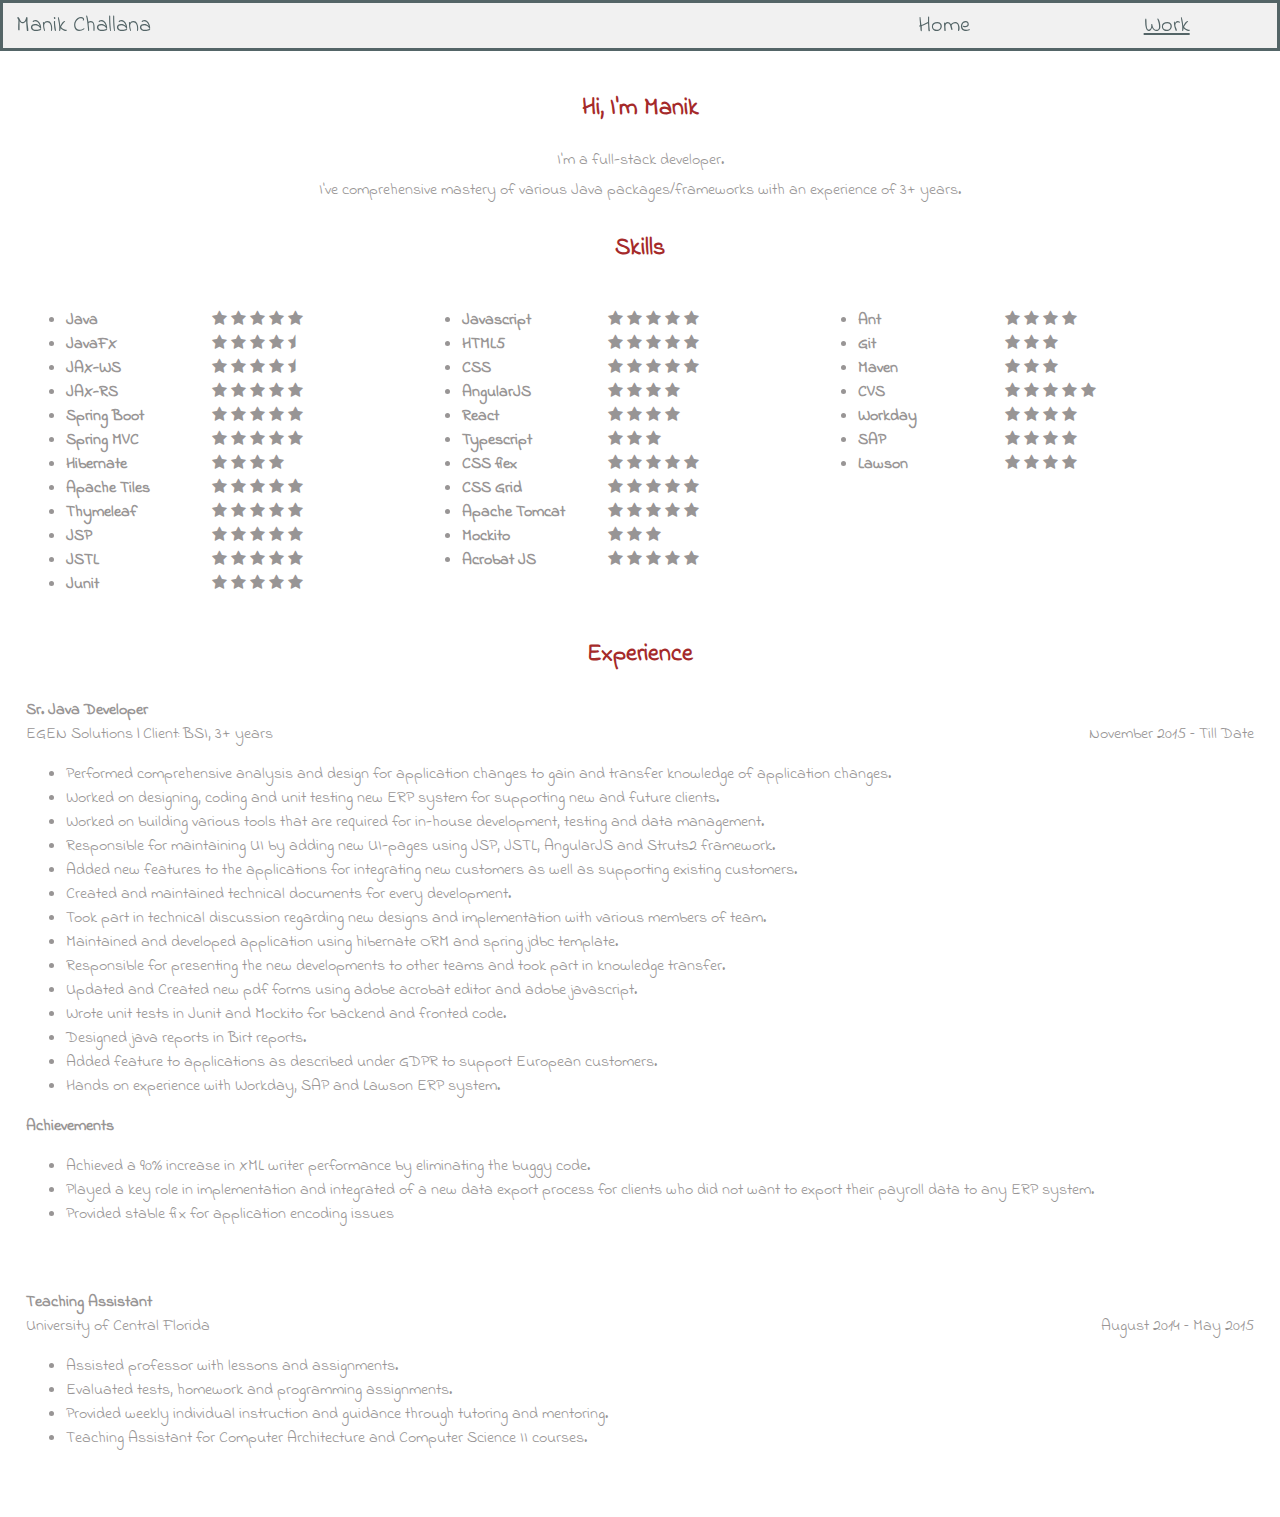
==== resume.html @ 273006be "initial commit" ====
<!DOCTYPE html />

<html>

<head>
<title>Manik's Resume</title>
<link href="css/resume.css" rel="stylesheet" type="text/css"/>
<link rel="stylesheet" href="https://cdnjs.cloudflare.com/ajax/libs/font-awesome/4.7.0/css/font-awesome.min.css">
<link href="https://fonts.googleapis.com/css?family=Indie+Flower" rel="stylesheet">
</head>

<body>
        <header>
            <span>Manik Challana</span>
            <span>
                <a href='/'>Home</a>
                <a href='#'>Work</a>
            </span>
        </header>
    
    <main class='group' id='content'>
        <article>
            <h2>Hi, I'm Manik</h2>
            <p>I'm a full-stack developer.</p>
            <p style='text-align: center;'>
                I've comprehensive mastery of various Java packages/frameworks with an experience of 3+ years.
            </p>
        </article>
        
        <h2>Skills</h2>
        <article class='skills'>
            <ul>
                <li>
                    <span class='skill'>Java</span>
                    <span>
                        <span class="fa fa-star"></span>
                        <span class="fa fa-star"></span>
                        <span class="fa fa-star"></span>
                        <span class="fa fa-star"></span>
                        <span class="fa fa-star"></span>
                    </span>
                </li>
                <li>
                    <span class='skill'>JavaFX</span>
                    <span>
                        <span class="fa fa-star"></span>
                        <span class="fa fa-star"></span>
                        <span class="fa fa-star"></span>
                        <span class="fa fa-star"></span>
                        <span class="fa fa-star-half"></span>
                    </span>
                </li>
                <li>
                    <span class='skill'>JAX-WS</span>  
                    <span>
                        <span class="fa fa-star"></span>
                        <span class="fa fa-star"></span>
                        <span class="fa fa-star"></span>
                        <span class="fa fa-star"></span>
                        <span class="fa fa-star-half"></span>
                    </span>
                </li>
                <li>
                    <span class='skill'>JAX-RS</span>  
                    <span>
                        <span class="fa fa-star"></span>
                        <span class="fa fa-star"></span>
                        <span class="fa fa-star"></span>
                        <span class="fa fa-star"></span>
                        <span class="fa fa-star"></span>
                    </span>
                </li>
                <li>
                    <span class='skill'>Spring Boot</span>  
                    <span>
                        <span class="fa fa-star"></span>
                        <span class="fa fa-star"></span>
                        <span class="fa fa-star"></span>
                        <span class="fa fa-star"></span>
                        <span class="fa fa-star"></span>
                    </span>
                </li>
                <li>
                    <span class='skill'>Spring MVC</span>  
                    <span>
                        <span class="fa fa-star"></span>
                        <span class="fa fa-star"></span>
                        <span class="fa fa-star"></span>
                        <span class="fa fa-star"></span>
                        <span class="fa fa-star"></span>
                    </span>
                </li>
                <li>
                    <span class='skill'>Hibernate</span>  
                    <span>
                        <span class="fa fa-star"></span>
                        <span class="fa fa-star"></span>
                        <span class="fa fa-star"></span>
                        <span class="fa fa-star"></span>
                    </span>
                </li>
                <li>
                    <span class='skill'>Apache Tiles</span>  
                    <span>
                        <span class="fa fa-star"></span>
                        <span class="fa fa-star"></span>
                        <span class="fa fa-star"></span>
                        <span class="fa fa-star"></span>
                        <span class="fa fa-star"></span>
                    </span>
                </li>
                <li>
                    <span class='skill'>Thymeleaf</span>  
                    <span>
                        <span class="fa fa-star"></span>
                        <span class="fa fa-star"></span>
                        <span class="fa fa-star"></span>
                        <span class="fa fa-star"></span>
                        <span class="fa fa-star"></span>
                    </span>
                </li>
                <li>
                    <span class='skill'>JSP</span>  
                    <span>
                        <span class="fa fa-star"></span>
                        <span class="fa fa-star"></span>
                        <span class="fa fa-star"></span>
                        <span class="fa fa-star"></span>
                        <span class="fa fa-star"></span>
                    </span>
                </li>
                <li>
                    <span class='skill'>JSTL</span>  
                    <span>
                        <span class="fa fa-star"></span>
                        <span class="fa fa-star"></span>
                        <span class="fa fa-star"></span>
                        <span class="fa fa-star"></span>
                        <span class="fa fa-star"></span>
                    </span>
                </li>
                <li>
                    <span class='skill'>Junit</span>  
                    <span>
                        <span class="fa fa-star"></span>
                        <span class="fa fa-star"></span>
                        <span class="fa fa-star"></span>
                        <span class="fa fa-star"></span>
                        <span class="fa fa-star"></span>
                    </span>
                </li>
            </ul>
            
            <ul>
                <li>
                    <span class='skill'>Javascript</span>  
                    <span>
                        <span class="fa fa-star"></span>
                        <span class="fa fa-star"></span>
                        <span class="fa fa-star"></span>
                        <span class="fa fa-star"></span>
                        <span class="fa fa-star"></span>
                    </span>
                </li>
                <li>
                    <span class='skill'>HTML5</span>  
                    <span>
                        <span class="fa fa-star"></span>
                        <span class="fa fa-star"></span>
                        <span class="fa fa-star"></span>
                        <span class="fa fa-star"></span>
                        <span class="fa fa-star"></span>
                    </span>
                </li>
                <li>
                    <span class='skill'>CSS</span>  
                    <span>
                        <span class="fa fa-star"></span>
                        <span class="fa fa-star"></span>
                        <span class="fa fa-star"></span>
                        <span class="fa fa-star"></span>
                        <span class="fa fa-star"></span>
                    </span>
                </li>
                <li>
                    <span class='skill'>AngularJS</span>  
                    <span>
                        <span class="fa fa-star"></span>
                        <span class="fa fa-star"></span>
                        <span class="fa fa-star"></span>
                        <span class="fa fa-star"></span>
                    </span>
                </li>
                <li>
                    <span class='skill'>React</span>  
                    <span>
                        <span class="fa fa-star"></span>
                        <span class="fa fa-star"></span>
                        <span class="fa fa-star"></span>
                        <span class="fa fa-star"></span>
                    </span>
                </li>
                <li>
                    <span class='skill'>Typescript</span>  
                   <span>
                        <span class="fa fa-star"></span>
                        <span class="fa fa-star"></span>
                        <span class="fa fa-star"></span>
                    </span>
                </li>
                <li>
                    <span class='skill'>CSS flex</span>  
                   <span>
                        <span class="fa fa-star"></span>
                        <span class="fa fa-star"></span>
                        <span class="fa fa-star"></span>
                        <span class="fa fa-star"></span>
                        <span class="fa fa-star"></span>
                    </span>
                </li>
                <li>
                    <span class='skill'>CSS Grid</span>  
                   <span>
                        <span class="fa fa-star"></span>
                        <span class="fa fa-star"></span>
                        <span class="fa fa-star"></span>
                        <span class="fa fa-star"></span>
                        <span class="fa fa-star"></span>
                    </span>
                </li>
                <li>
                    <span class='skill'>Apache Tomcat</span>  
                    <span>
                        <span class="fa fa-star"></span>
                        <span class="fa fa-star"></span>
                        <span class="fa fa-star"></span>
                        <span class="fa fa-star"></span>
                        <span class="fa fa-star"></span>
                    </span>
                </li>
                <li>
                    <span class='skill'>Mockito</span>  
                    <span>
                        <span class="fa fa-star"></span>
                        <span class="fa fa-star"></span>
                        <span class="fa fa-star"></span>
                    </span>
                </li>
                <li>
                    <span class='skill'>Acrobat JS</span>  
                    <span>
                        <span class="fa fa-star"></span>
                        <span class="fa fa-star"></span>
                        <span class="fa fa-star"></span>
                        <span class="fa fa-star"></span>
                        <span class="fa fa-star"></span>
                    </span>
                </li>
            </ul>
            
            <ul>
                <li>
                    <span class='skill'>Ant</span>  
                     <span>
                        <span class="fa fa-star"></span>
                        <span class="fa fa-star"></span>
                        <span class="fa fa-star"></span>
                        <span class="fa fa-star"></span>
                    </span>
                </li>
                <li>
                    <span class='skill'>Git</span>  
                     <span>
                        <span class="fa fa-star"></span>
                        <span class="fa fa-star"></span>
                        <span class="fa fa-star"></span>
                    </span>
                </li>
                <li>
                    <span class='skill'>Maven</span>  
                    <span>
                        <span class="fa fa-star"></span>
                        <span class="fa fa-star"></span>
                        <span class="fa fa-star"></span>
                    </span>
                </li>
                <li>
                    <span class='skill'>CVS</span>  
                    <span>
                        <span class="fa fa-star"></span>
                        <span class="fa fa-star"></span>
                        <span class="fa fa-star"></span>
                        <span class="fa fa-star"></span>
                        <span class="fa fa-star"></span>
                    </span>
                </li>
                <li>
                    <span class='skill'>Workday</span>  
                    <span>
                        <span class="fa fa-star"></span>
                        <span class="fa fa-star"></span>
                        <span class="fa fa-star"></span>
                        <span class="fa fa-star"></span>
                    </span>
                </li>
                <li>
                    <span class='skill'>SAP</span>  
                    <span>
                        <span class="fa fa-star"></span>
                        <span class="fa fa-star"></span>
                        <span class="fa fa-star"></span>
                        <span class="fa fa-star"></span>
                    </span>
                </li>
                <li>
                    <span class='skill'>Lawson</span>  
                    <span>
                        <span class="fa fa-star"></span>
                        <span class="fa fa-star"></span>
                        <span class="fa fa-star"></span>
                        <span class="fa fa-star"></span>
                    </span>
                </li>
            </ul>
        </article>
        <h2>Experience</h2>
        <article class='experience'>
        <div><strong>Sr. Java Developer</strong></div> 
        <div>
            <span>EGEN Solutions | Client: BSI, 3+ years</span>	         <span>November 2015 – Till Date</span>
        </div>
        
        <div>
            <ul>
        <li>
            Performed comprehensive analysis and design for application changes to gain and transfer knowledge of application changes.
        </li>
        <li>
            Worked on designing, coding and unit testing new ERP system for supporting new and future clients.
        </li>
        <li>
            Worked on building various tools that are required for in-house development, testing and data management. 
        </li>
        <li>
            Responsible for maintaining UI by adding new UI-pages using JSP, JSTL, AngularJS and Struts2 framework.
        </li>
        <li>
            Added new features to the applications for integrating new customers as well as supporting existing customers. 
        </li>
        <li>
            Created and maintained technical documents for every development. 
        </li>
        <li>
            Took part in technical discussion regarding new designs and implementation with various members of team.    
        </li>
        <li>
            Maintained and developed application using hibernate ORM and spring jdbc template.
        </li>
        <li>
            Responsible for presenting the new developments to other teams and took part in knowledge transfer.    
        </li>
        <li>
            Updated and Created new pdf forms using adobe acrobat editor and adobe javascript.
        </li>
        <li>
            Wrote unit tests in Junit and Mockito for backend and fronted code.
        </li>
        <li>
            Designed java reports in Birt reports.
        </li>
        <li>
            Added feature to applications as described under GDPR to support European customers.
        </li>
        <li>
            Hands on experience with Workday, SAP and Lawson ERP system.
        </li>
    </ul>
        </div>
    <div><strong>Achievements</strong></div>
        <ul>
            <li>
                Achieved a 90% increase in XML writer performance by eliminating the buggy code.
            </li>    
            <li>
                Played a key role in implementation and integrated of a new data export process for clients who did not want to export their payroll data to any ERP system. 
            </li>    
            <li>
                Provided stable fix for application encoding issues
            </li>
        </ul>
        
        <br/>
        <br/>
        
        <div><strong>Teaching Assistant</strong></div> 
        <div>
            <span>University of Central Florida</span>	         <span>August 2014 – May 2015</span>
        </div>
        
        <ul>
            <li> Assisted professor with lessons and assignments.</li>
            <li>Evaluated tests, homework and programming assignments.</li>
            <li>
                Provided weekly individual instruction and guidance through tutoring and mentoring.
            </li>
            <li>
                Teaching Assistant for Computer Architecture and Computer Science II courses.
            </li> 

        </ul>
            
    </article>
        
        
    <article>

    </article>
        
    </main>
    
</body>
    
    
 </html>
---- css/resume.css ----
html, body {
    margin:0;
    padding:0;
    width:100%;
    height:100%;
    font-family: 'Indie Flower', cursive;
}

.group{
    width: 100%;
    position: absolute;
    top:5%;
}

header{
    width:99.5%;
    height: 5%;
    display: flex;
    color: #546567;
    justify-content: space-between;
    position: fixed;
    border:3px solid #546567;
    z-index: 100;
    background-color: rgba(234, 234, 234, 0.65);
}

header>span{
    font-size: 2.5vh;
    flex-basis: 35%; 
    display: flex;
    align-items: center;
    justify-content: space-around;
}

header>span:first-of-type{
    justify-content: flex-start;
    margin-left: 1%;
}

header>span>a{
    color: #546567;
      display:flex;
    justify-content: center;
}

header>span>a:first-child{
    text-decoration: none;
}

header:nth-of-type(1)>span>a:hover{
    color:tomato;
}

article{
    color:#989595;
    display: flex;
    flex-direction: column;
    align-items: center;
    margin:2%;
}

article>p{
    margin:3px;
}

.skills{
    display: flex;
    flex-direction: row;
    flex-wrap: wrap;
    justify-content: flex-start;
}


.skills>ul{
    align-self:stretch;
    flex-basis: 29%;
}

.skill{
    font-weight: 900;
    display: inline-block;
    width: 40%;
}

.experience{
    align-items: flex-start;
}

.experience>div{
    width: 100%;
    display: flex;
}

.experience>div>span{
    display: inline-block;
    width: 100%;
    display: flex;
}

.experience>div>span:last-child{
    justify-content: flex-end;
}

li:hover{
    color:brown;
}

h2{
    text-align: center;
    color: brown;
}

@media only screen and (max-width: 768px) {
  .skills>ul{
    flex-basis: 100%;
    }
    article{
        font-size: 2.5vh;
    }    
}
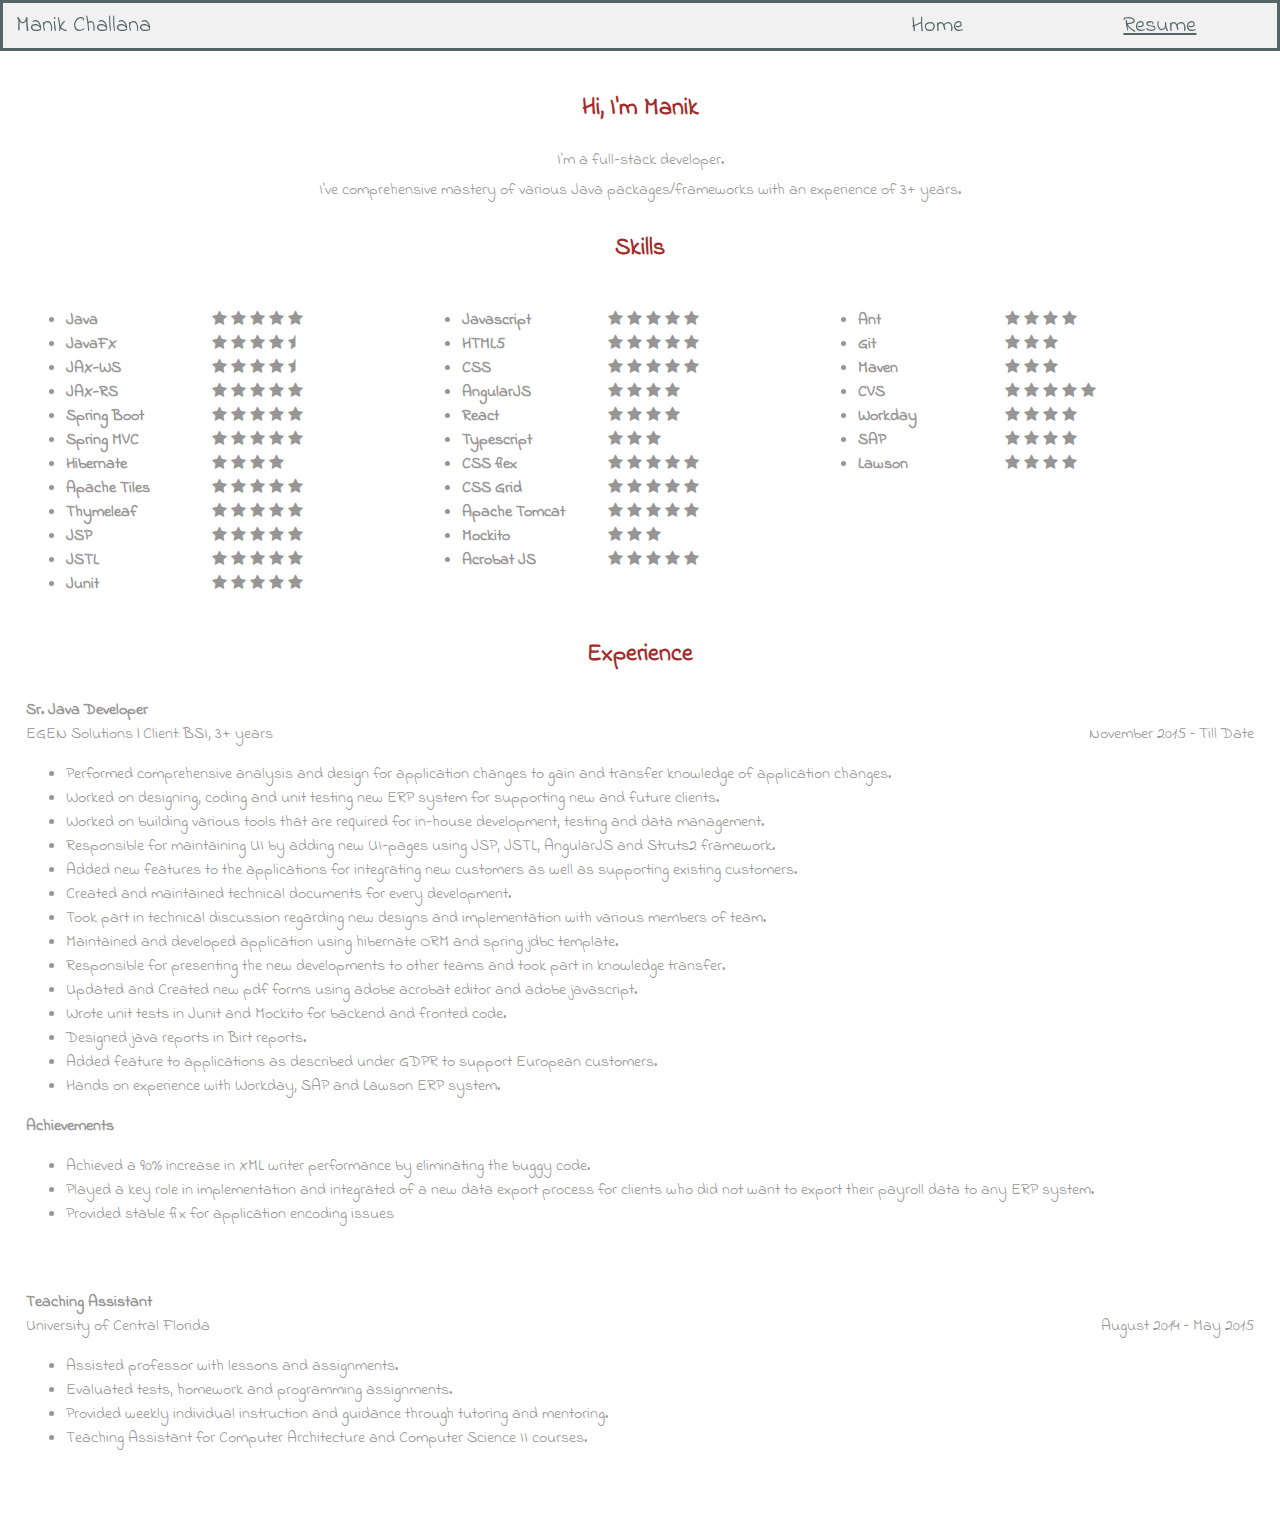
==== commit 5ea1d8ba: "Update resume.html" ====
--- a/resume.html
+++ b/resume.html
@@ -4,6 +4,7 @@
 
 <head>
 <title>Manik's Resume</title>
+<meta name="viewport" content="initial-scale=1, maximum-scale=1">
 <link href="css/resume.css" rel="stylesheet" type="text/css"/>
 <link rel="stylesheet" href="https://cdnjs.cloudflare.com/ajax/libs/font-awesome/4.7.0/css/font-awesome.min.css">
 <link href="https://fonts.googleapis.com/css?family=Indie+Flower" rel="stylesheet">
@@ -13,8 +14,8 @@
         <header>
             <span>Manik Challana</span>
             <span>
-                <a href='/'>Home</a>
-                <a href='#'>Work</a>
+                <a href='/resume'>Home</a>
+                <a href='#'>Resume</a>
             </span>
         </header>
     
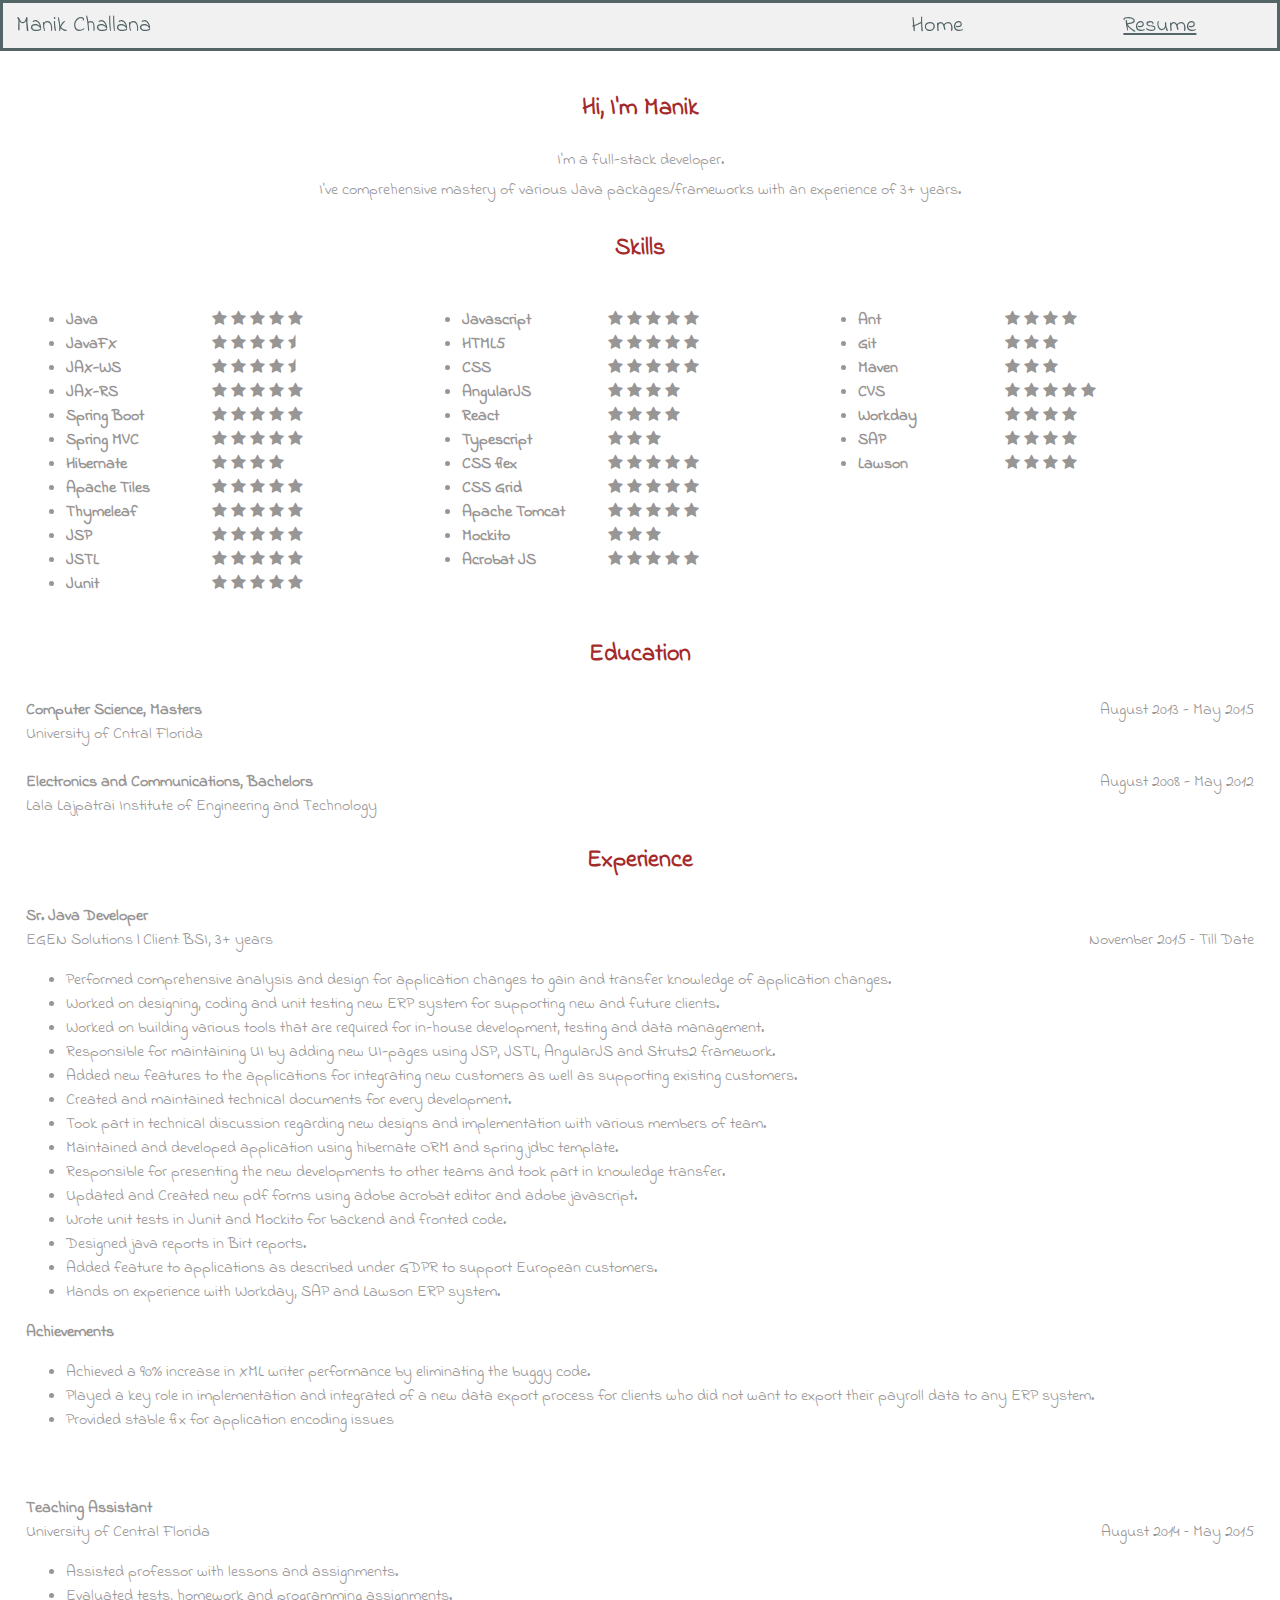
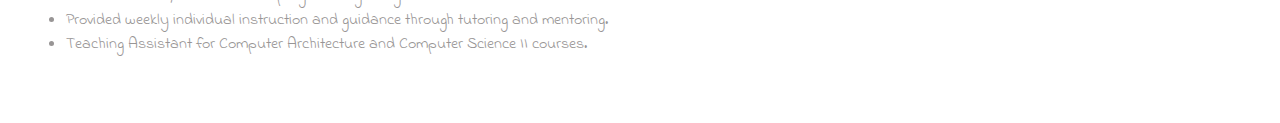
==== commit b66268d0: "added education" ====
--- a/resume.html
+++ b/resume.html
@@ -324,6 +324,26 @@
                 </li>
             </ul>
         </article>
+        
+        <h2>Education</h2>
+        <article class='edu'>
+        <div>
+            <span><strong>Computer Science, Masters</strong></span>
+            <span>August 2013 - May 2015</span>
+        </div>
+        <div>University of Cntral Florida</div>
+        
+            <br/>
+            
+        <div>
+            <span><strong>Electronics and Communications, Bachelors</strong></span>
+            <span>August 2008 - May 2012</span>
+        </div>
+        <div>Lala Lajpatrai Institute of Engineering and Technology</div>
+
+        </article>
+        
+        
         <h2>Experience</h2>
         <article class='experience'>
         <div><strong>Sr. Java Developer</strong></div> 
--- a/css/resume.css
+++ b/css/resume.css
@@ -86,18 +86,19 @@
     align-items: flex-start;
 }
 
-.experience>div{
+
+.experience>div, .edu>div{
     width: 100%;
     display: flex;
 }
 
-.experience>div>span{
+.experience>div>span, .edu>div>span{
     display: inline-block;
     width: 100%;
     display: flex;
 }
 
-.experience>div>span:last-child{
+.experience>div>span:last-child, .edu>div>span:last-child{
     justify-content: flex-end;
 }
 
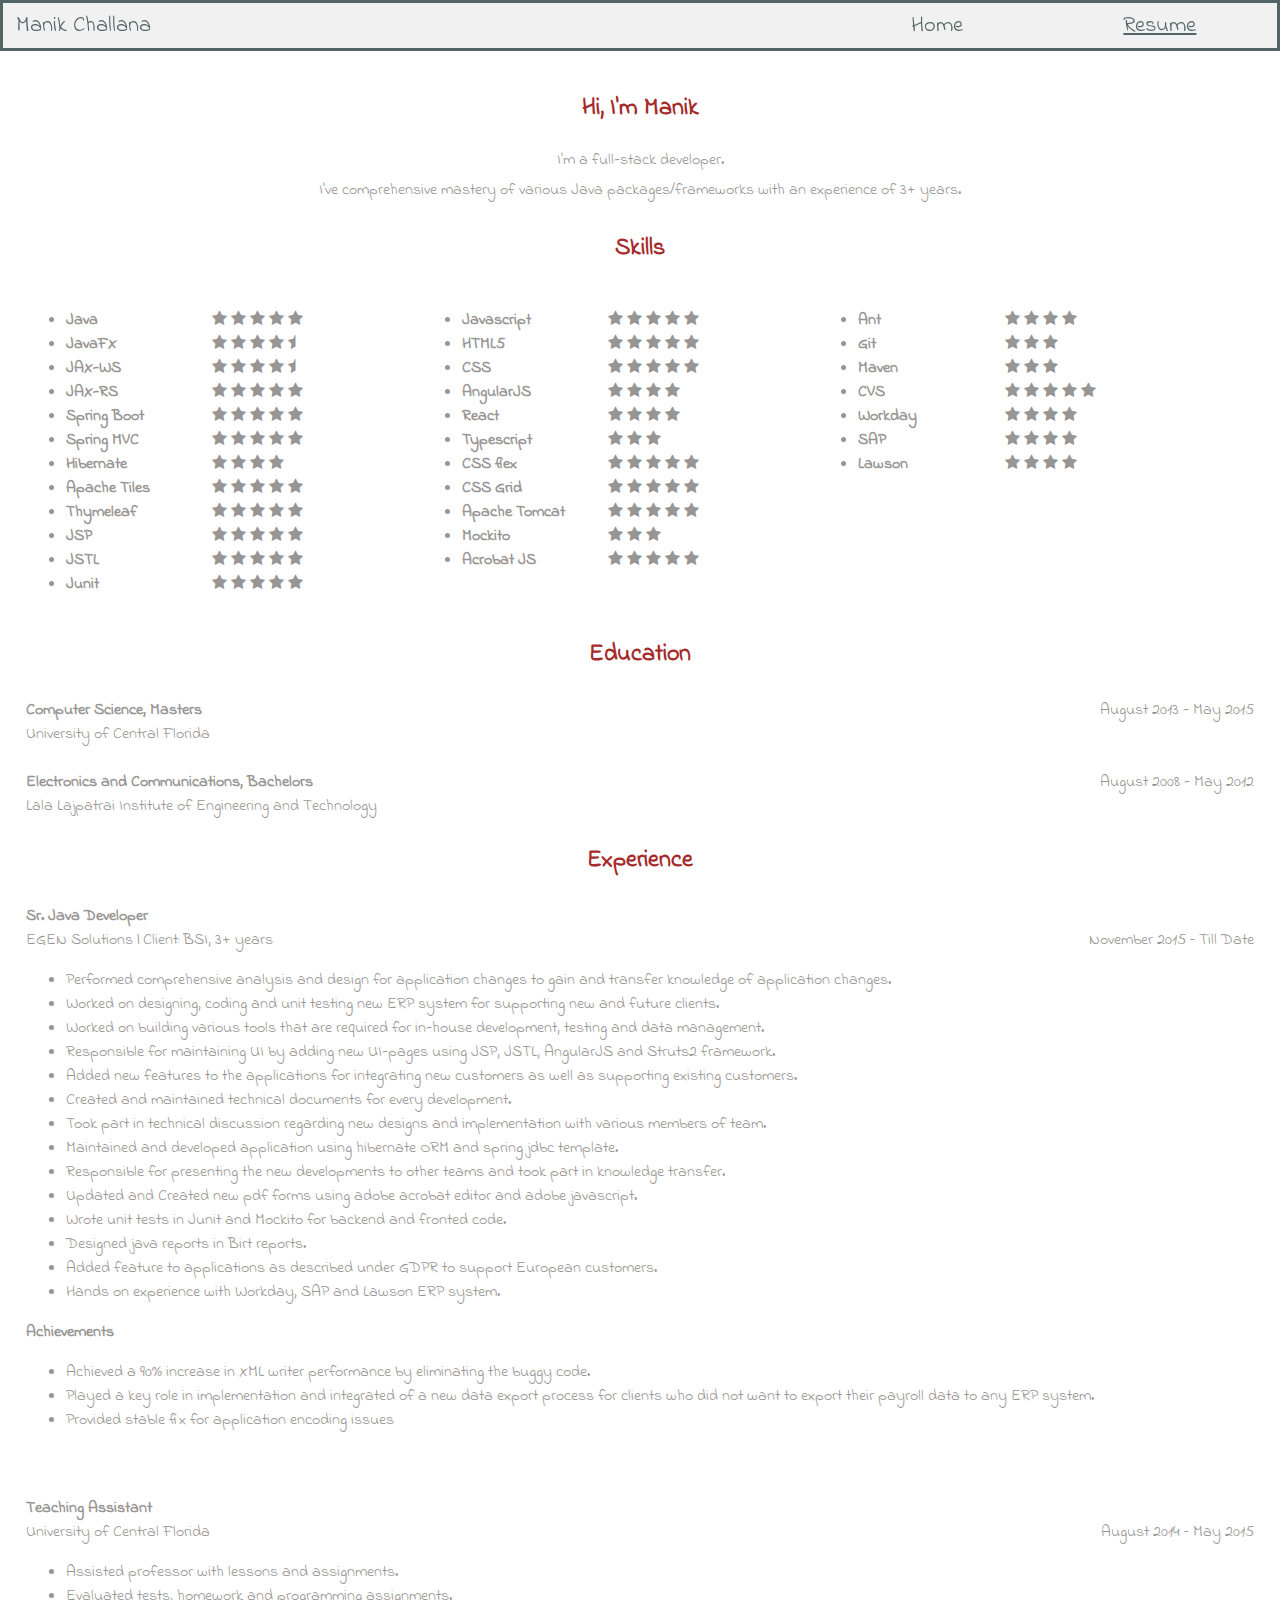
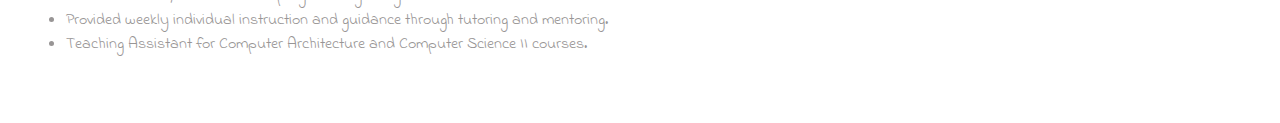
==== commit 625cee49: "added education" ====
--- a/resume.html
+++ b/resume.html
@@ -331,9 +331,9 @@
             <span><strong>Computer Science, Masters</strong></span>
             <span>August 2013 - May 2015</span>
         </div>
-        <div>University of Cntral Florida</div>
-        
-            <br/>
+        <div>University of Central Florida</div>
+        
+        <br/>
             
         <div>
             <span><strong>Electronics and Communications, Bachelors</strong></span>
@@ -415,7 +415,8 @@
         
         <div><strong>Teaching Assistant</strong></div> 
         <div>
-            <span>University of Central Florida</span>	         <span>August 2014 – May 2015</span>
+            <span>University of Central Florida</span>	         
+            <span>August 2014 – May 2015</span>
         </div>
         
         <ul>
--- a/css/resume.css
+++ b/css/resume.css
@@ -82,7 +82,7 @@
     width: 40%;
 }
 
-.experience{
+.experience,.edu{
     align-items: flex-start;
 }
 
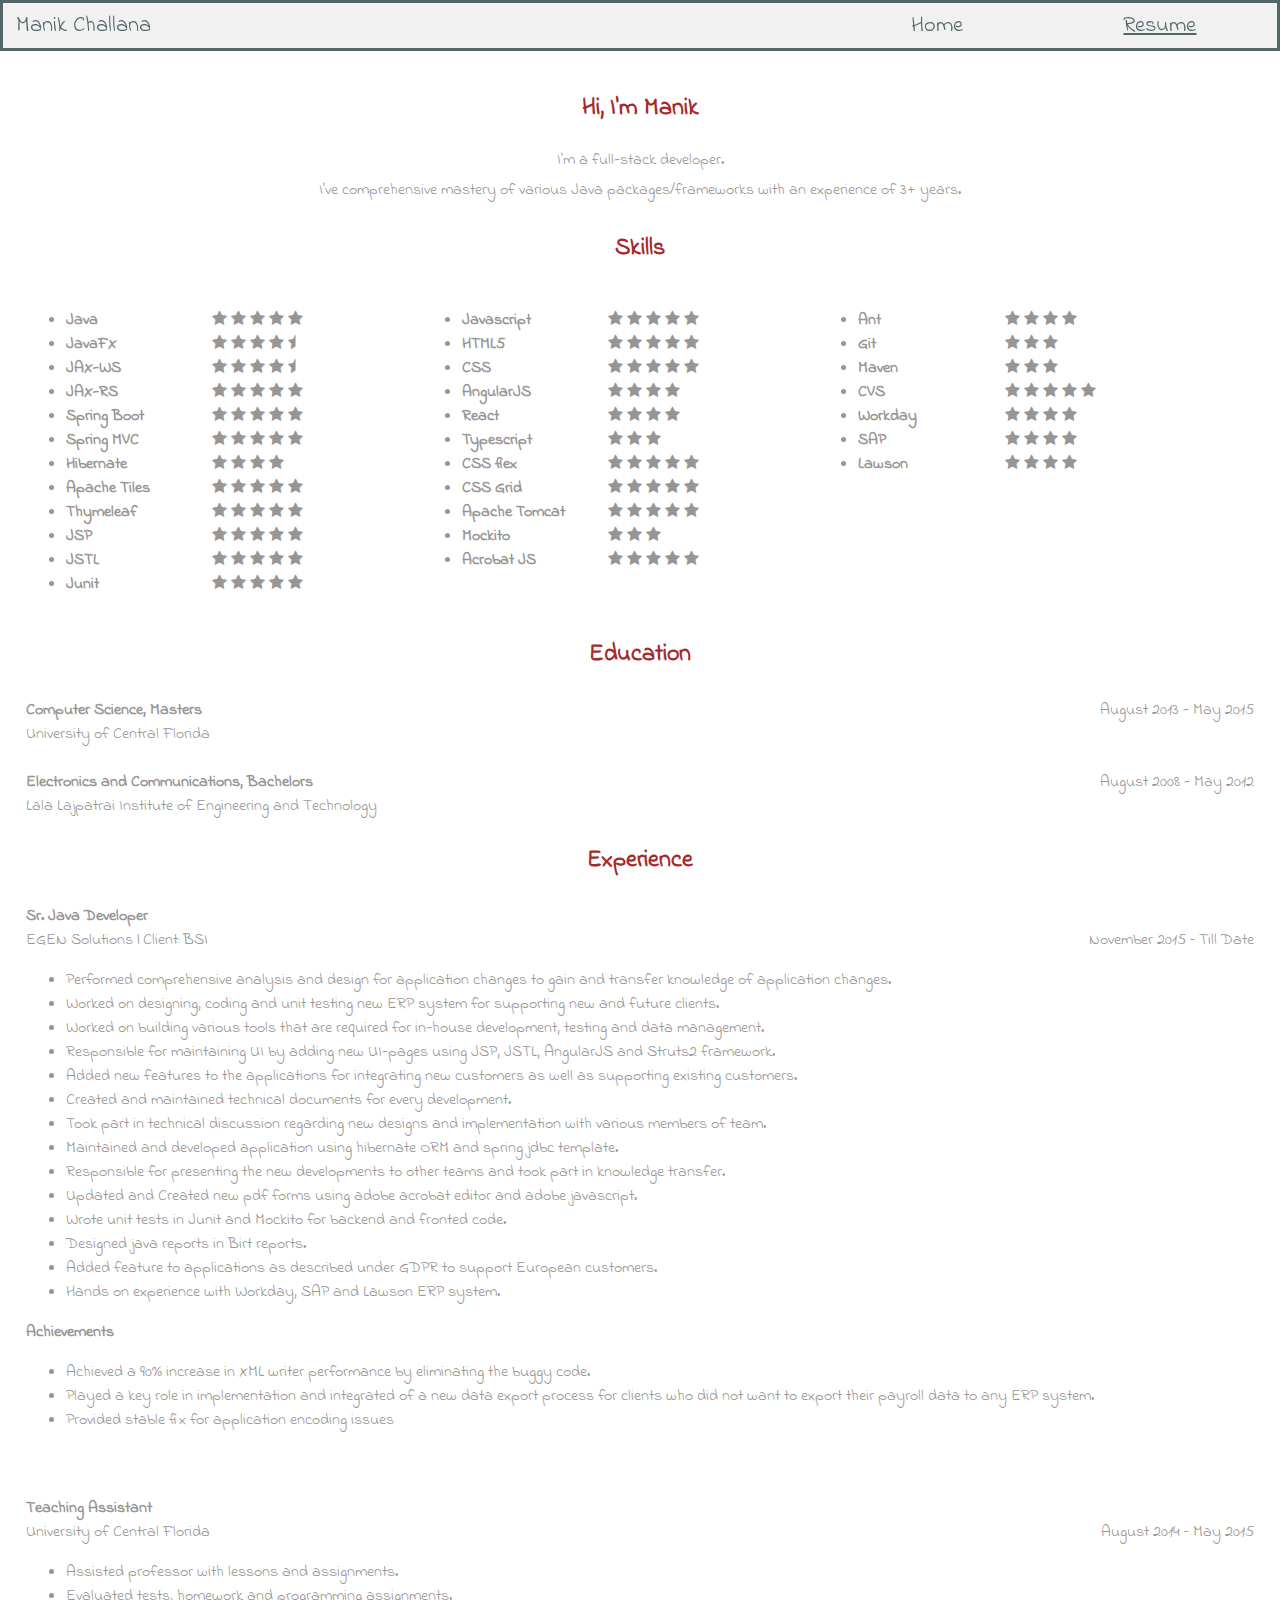
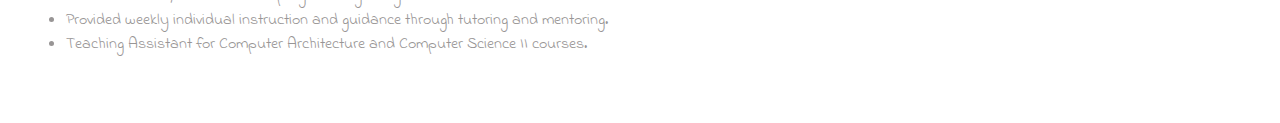
==== commit 0595477f: "Update resume.html" ====
--- a/resume.html
+++ b/resume.html
@@ -325,7 +325,7 @@
             </ul>
         </article>
         
-        <h2>Education</h2>
+        <h2 class='eduHeading'>Education</h2>
         <article class='edu'>
         <div>
             <span><strong>Computer Science, Masters</strong></span>
@@ -348,7 +348,8 @@
         <article class='experience'>
         <div><strong>Sr. Java Developer</strong></div> 
         <div>
-            <span>EGEN Solutions | Client: BSI, 3+ years</span>	         <span>November 2015 – Till Date</span>
+            <span>EGEN Solutions | Client: BSI</span>
+            <span>November 2015 – Till Date</span>
         </div>
         
         <div>
--- a/css/resume.css
+++ b/css/resume.css
@@ -116,7 +116,18 @@
     flex-basis: 100%;
     }
     article{
-        font-size: 2.5vh;
-    }    
+        font-size: 2vh;
+    }
+    header{
+        width:98.5%;
+    }
 }
 
+@media print {
+.eduHeading{
+        margin-top: 20%;
+    }
+    header{
+        display: none;
+    }
+}
